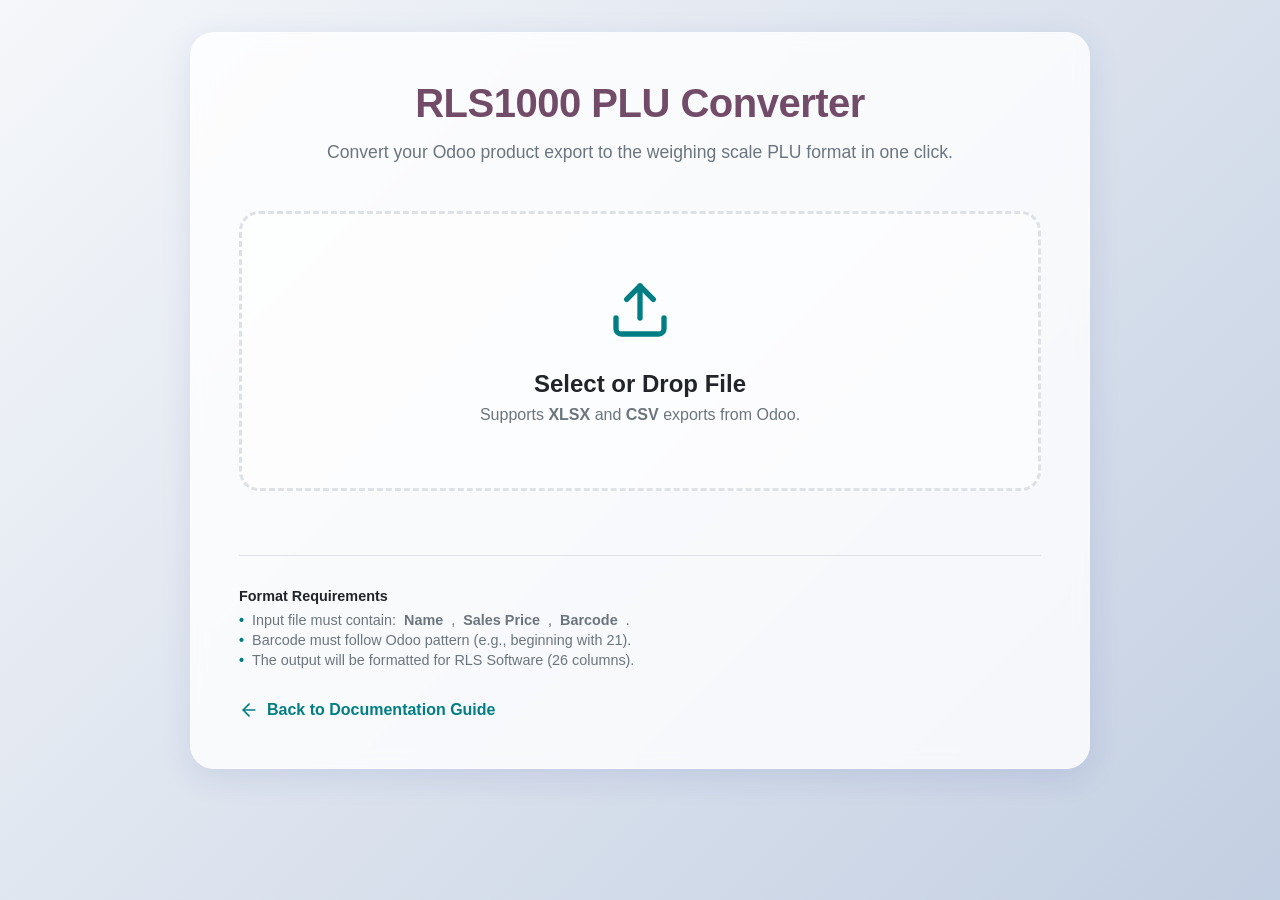
==== converter/index.html @ b49f3f04 "some changes 2" ====
<!DOCTYPE html>
<html lang="en">
<head>
    <meta charset="UTF-8">
    <meta name="viewport" content="width=device-width, initial-scale=1.0">
    <title>RLS1000 PLU Converter | Odoo Integration</title>
    <link rel="stylesheet" href="style.css">
    <link rel="icon" type="image/x-icon" href="https://www.odoo.com/web/static/img/favicon.ico">
    <script src="https://cdn.sheetjs.com/xlsx-latest/package/dist/xlsx.full.min.js"></script>
</head>
<body>

    <div class="container">
        <header>
            <h1>RLS1000 PLU Converter</h1>
            <p>Convert your Odoo product export to the weighing scale PLU format in one click.</p>
        </header>

        <div class="upload-area" id="drop-zone">
            <svg class="upload-icon" viewBox="0 0 24 24" fill="none" stroke="currentColor" stroke-width="2" stroke-linecap="round" stroke-linejoin="round">
                <path d="M21 15v4a2 2 0 0 1-2 2H5a2 2 0 0 1-2-2v-4"></path>
                <polyline points="17 8 12 3 7 8"></polyline>
                <line x1="12" y1="3" x2="12" y2="15"></line>
            </svg>
            <div class="upload-text">
                <h3>Select or Drop File</h3>
                <p>Supports <strong>XLSX</strong> and <strong>CSV</strong> exports from Odoo.</p>
            </div>
            <input type="file" id="file-input" accept=".xlsx, .csv">
        </div>

        <div id="loader" class="loader"></div>

        <div class="preview-section" id="preview-section">
            <h2>Data Preview</h2>
            <div class="table-container">
                <table id="preview-table">
                    <thead>
                        <tr id="table-head"></tr>
                    </thead>
                    <tbody id="table-body"></tbody>
                </table>
            </div>
            <div class="actions">
                <button class="button button-primary" id="convert-btn">Convert & Download XLSX</button>
                <button class="button button-secondary" id="reset-btn">Reset</button>
            </div>
        </div>

        <div class="footer-info">
            <h4>Format Requirements</h4>
            <ul>
                <li>Input file must contain: <strong>Name</strong>, <strong>Sales Price</strong>, <strong>Barcode</strong>.</li>
                <li>Barcode must follow Odoo pattern (e.g., beginning with 21).</li>
                <li>The output will be formatted for RLS Software (26 columns).</li>
            </ul>
        </div>

        <a href="../index.html" class="back-link">
            <svg width="20" height="20" viewBox="0 0 24 24" fill="none" stroke="currentColor" stroke-width="2" stroke-linecap="round" stroke-linejoin="round">
                <line x1="19" y1="12" x2="5" y2="12"></line>
                <polyline points="12 19 5 12 12 5"></polyline>
            </svg>
            Back to Documentation Guide
        </a>
    </div>

    <script src="script.js"></script>
</body>
</html>
---- converter/style.css ----
:root {
    --primary-color: #714B67;
    --primary-hover: #5d3d55;
    --secondary-color: #017E84;
    --secondary-hover: #016a6f;
    --bg-color: #f8f9fa;
    --text-color: #212529;
    --white: #ffffff;
    --glass-bg: rgba(255, 255, 255, 0.8);
    --glass-border: rgba(255, 255, 255, 0.3);
    --shadow: 0 8px 32px 0 rgba(31, 38, 135, 0.1);
}

* {
    margin: 0;
    padding: 0;
    box-sizing: border-box;
}

body {
    font-family: 'Inter', -apple-system, BlinkMacSystemFont, "Segoe UI", Roboto, sans-serif;
    background: linear-gradient(135deg, #f5f7fa 0%, #c3cfe2 100%);
    color: var(--text-color);
    min-height: 100vh;
    display: flex;
    flex-direction: column;
    align-items: center;
    padding: 2rem;
}

.container {
    max-width: 900px;
    width: 100%;
    background: var(--glass-bg);
    backdrop-filter: blur(8px);
    -webkit-backdrop-filter: blur(8px);
    border: 1px solid var(--glass-border);
    border-radius: 24px;
    padding: 3rem;
    box-shadow: var(--shadow);
}

header {
    text-align: center;
    margin-bottom: 3rem;
}

header h1 {
    font-size: 2.5rem;
    color: var(--primary-color);
    margin-bottom: 1rem;
    font-weight: 800;
    letter-spacing: -0.5px;
}

header p {
    color: #6c757d;
    font-size: 1.1rem;
}

.upload-area {
    border: 3px dashed #dee2e6;
    border-radius: 20px;
    padding: 4rem 2rem;
    text-align: center;
    transition: all 0.3s ease;
    background: rgba(255, 255, 255, 0.5);
    cursor: pointer;
    margin-bottom: 2rem;
}

.upload-area:hover, .upload-area.drag-over {
    border-color: var(--secondary-color);
    background: rgba(1, 126, 132, 0.05);
    transform: translateY(-2px);
}

.upload-icon {
    width: 64px;
    height: 64px;
    margin-bottom: 1.5rem;
    color: var(--secondary-color);
}

.upload-text h3 {
    font-size: 1.5rem;
    margin-bottom: 0.5rem;
}

.upload-text p {
    color: #6c757d;
}

#file-input {
    display: none;
}

.button {
    display: inline-block;
    padding: 1rem 2rem;
    border-radius: 12px;
    font-weight: 600;
    text-decoration: none;
    transition: all 0.2s ease;
    cursor: pointer;
    border: none;
    font-size: 1rem;
}

.button-primary {
    background: var(--primary-color);
    color: white;
}

.button-primary:hover {
    background: var(--primary-hover);
    transform: translateY(-1px);
    box-shadow: 0 4px 12px rgba(113, 75, 103, 0.2);
}

.button-secondary {
    background: var(--secondary-color);
    color: white;
}

.button-secondary:hover {
    background: var(--secondary-hover);
    transform: translateY(-1px);
    box-shadow: 0 4px 12px rgba(1, 126, 132, 0.2);
}

.preview-section {
    margin-top: 3rem;
    display: none;
}

.preview-section h2 {
    margin-bottom: 1.5rem;
    color: var(--primary-color);
}

.table-container {
    overflow-x: auto;
    border-radius: 12px;
    border: 1px solid #dee2e6;
    background: white;
}

table {
    width: 100%;
    border-collapse: collapse;
    font-size: 0.9rem;
}

th {
    background: #f8f9fa;
    padding: 1rem;
    text-align: left;
    font-weight: 600;
    border-bottom: 2px solid #dee2e6;
}

td {
    padding: 1rem;
    border-bottom: 1px solid #eee;
}

.actions {
    display: flex;
    gap: 1rem;
    margin-top: 2rem;
    justify-content: center;
}

.footer-info {
    margin-top: 4rem;
    padding-top: 2rem;
    border-top: 1px solid #dee2e6;
    color: #6c757d;
    font-size: 0.9rem;
}

.footer-info h4 {
    color: var(--text-color);
    margin-bottom: 0.5rem;
}

.footer-info ul {
    list-style: none;
}

.footer-info li {
    margin-bottom: 0.25rem;
    display: flex;
    align-items: center;
    gap: 0.5rem;
}

.footer-info li::before {
    content: "•";
    color: var(--secondary-color);
    font-weight: bold;
}

.back-link {
    margin-top: 2rem;
    color: var(--secondary-color);
    text-decoration: none;
    font-weight: 600;
    display: flex;
    align-items: center;
    gap: 0.5rem;
}

.back-link:hover {
    text-decoration: underline;
}

/* Loading Spinner */
.loader {
    width: 48px;
    height: 48px;
    border: 5px solid #FFF;
    border-bottom-color: var(--primary-color);
    border-radius: 50%;
    display: none;
    box-sizing: border-box;
    animation: rotation 1s linear infinite;
    margin: 2rem auto;
}

@keyframes rotation {
    0% { transform: rotate(0deg); }
    100% { transform: rotate(360deg); }
}
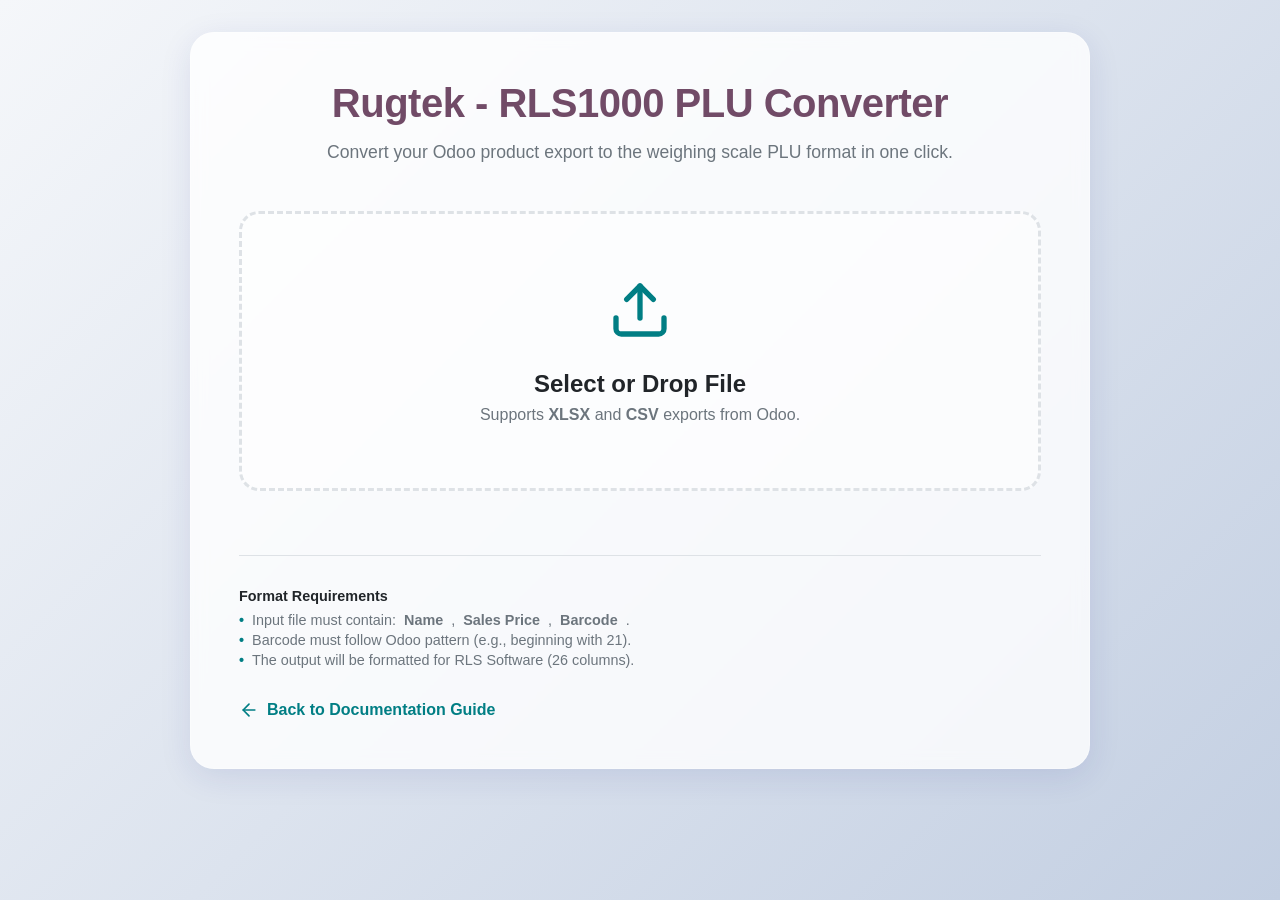
==== commit a23aa2ac: "Update title" ====
--- a/converter/index.html
+++ b/converter/index.html
@@ -12,7 +12,7 @@
 
     <div class="container">
         <header>
-            <h1>RLS1000 PLU Converter</h1>
+            <h1>Rugtek - RLS1000 PLU Converter</h1>
             <p>Convert your Odoo product export to the weighing scale PLU format in one click.</p>
         </header>
 
